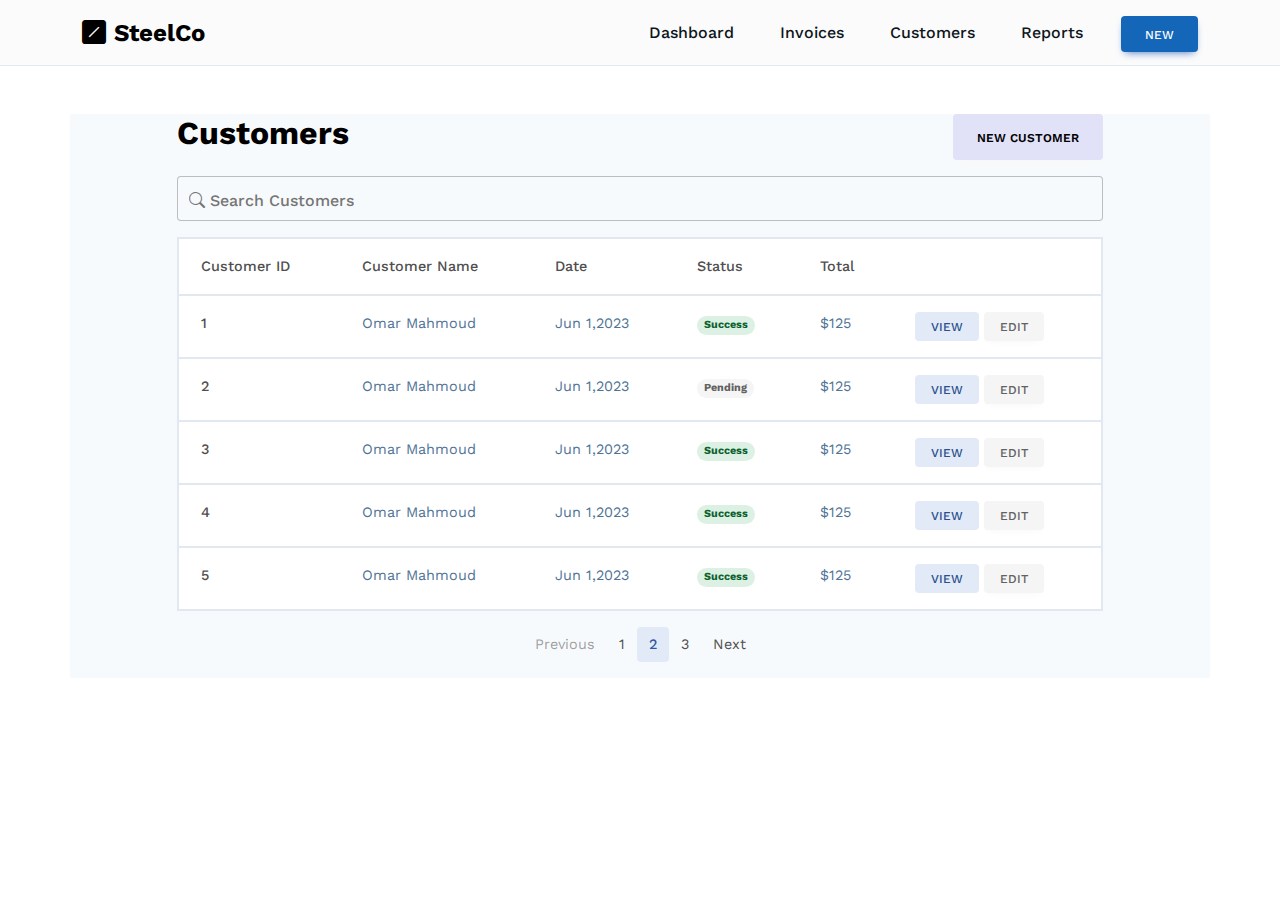
==== customers.html @ 3d3b547e "Created the customers page" ====
<!DOCTYPE html>
<html lang="en">
<head>
    <meta charset="UTF-8">
    <meta name="viewport" content="width=device-width, initial-scale=1.0">
    <title>Document</title>
    <link rel="stylesheet" href="css/mdb.min.css">
    <link rel="stylesheet" href="css/customers.css">
</head>
<body>
    <!-- Navbar -->
<nav class="navbar navbar-expand-lg bg-light navbar-light">
    <!-- Container wrapper -->
    <div class="container">
      <!-- Navbar brand -->
      <a class="navbar-brand" href="index.html"><i class="bi bi-slash-square-fill me-2"></i> SteelCo</a>
  
      <!-- Toggle button -->
      <button
        class="navbar-toggler"
        type="button"
        data-mdb-toggle="collapse"
        data-mdb-target="#navbarSupportedContent"
        aria-controls="navbarSupportedContent"
        aria-expanded="false"
        aria-label="Toggle navigation"
      >
        <i class="bi bi-list"></i>
      </button>
  
      <!-- Collapsible wrapper -->
      <div class="collapse navbar-collapse" id="navbarSupportedContent">
        <ul class="navbar-nav w-100 d-flex justify-content-end">
          <!-- Link -->
          <li class="nav-item active"><a class="nav-link" href="index.html">Dashboard</a></li>
          <li class="nav-item"><a class="nav-link" href="invoices.html">Invoices</a></li>
          <li class="nav-item"><a class="nav-link" href="customers.html">Customers</a></li>
          <li class="nav-item"><a class="nav-link" href="#">Reports</a></li>
          <li class="nav-item mt-1 ml-2"><a class="btn btn-primary nav-btn" href="#" data-mdb-ripple-init>New</a></li>
        </ul>
      </div>
    </div>
    <!-- Container wrapper -->
  </nav>
  <!-- Navbar -->

   <!-- customers -->
   <section class="container customers mt-5">
    <div class="row">
        <div class="col-sm-10 offset-1">
            <div class="section-header d-flex justify-content-between">
                <h1 class="main-title">Customers</h1>
                <button type="button" class="btn btn-light new-btn" data-mdb-ripple-init data-mdb-ripple-color="dark">New Customer</button>
            </div>
            <div class="form-outline search-input mt-3" data-mdb-input-init>
                <input type="text" id="formControlLg" class="form-control form-control-lg search-box" />
                <label class="form-label" for="formControlLg"><i class="bi bi-search"></i> Search Customers</label>
            </div>              
            <section class="customers mt-3">
                    <div class="table-responsive customers-table">
                        <table class="table table-bordered ">
                          <thead>
                            <tr>
                              <th scope="col">Customer ID</th>
                              <th scope="col">Customer Name</th>
                              <th scope="col">Date</th>
                              <th scope="col">Status</th>
                              <th scope="col">Total</th>
                              <th scope="col"></th>
                            </tr>
                          </thead>
                          <tbody>
                            <tr>
                              <th scope="row">1</th>
                              <td class="customer-name">Omar Mahmoud</td>
                              <td class="date">Jun 1,2023</td>
                              <td><span class="badge rounded-pill badge-success">Success</span></td>
                              <td class="total-price">$125</td>
                              <td>
                                <button type="button" class="btn btn-sm btn-secondary" data-mdb-ripple-init>View</button>
                                <button type="button" class="btn btn-sm btn-light" data-mdb-ripple-init>Edit</button>
                             </td>
                            </tr>
                            <tr>
                              <th scope="row">2</th>
                              <td class="customer-name">Omar Mahmoud</td>
                              <td class="date">Jun 1,2023</td>
                              <td><span class="badge rounded-pill badge-light">Pending</span></td>
                              <td class="total-price">$125</td>
                              <td>
                                <button type="button" class="btn btn-sm btn-secondary" data-mdb-ripple-init>View</button>
                                <button type="button" class="btn btn-sm btn-light" data-mdb-ripple-init>Edit</button>
                              </td>
                            </tr>
                            <tr>
                              <th scope="row">3</th>
                              <td class="customer-name">Omar Mahmoud</td>
                              <td class="date">Jun 1,2023</td>
                              <td><span class="badge rounded-pill badge-success">Success</span></td>
                              <td class="total-price">$125</td>
                              <td>
                                <button type="button" class="btn btn-sm btn-secondary" data-mdb-ripple-init>View</button>
                                <button type="button" class="btn btn-sm btn-light" data-mdb-ripple-init>Edit</button>
                            </td>
                            </tr>
                            <tr>
                                <th scope="row">4</th>
                                <td class="customer-name">Omar Mahmoud</td>
                                <td class="date">Jun 1,2023</td>
                                <td><span class="badge rounded-pill badge-success">Success</span></td>
                                <td class="total-price">$125</td>
                                <td>
                                    <button type="button" class="btn btn-sm btn-secondary" data-mdb-ripple-init>View</button>
                                    <button type="button" class="btn btn-sm btn-light" data-mdb-ripple-init>Edit</button>
                                </td>
                            </tr>
                            <tr>
                                <th scope="row">5</th>
                                <td class="customer-name">Omar Mahmoud</td>
                                <td class="date">Jun 1,2023</td>
                                <td><span class="badge rounded-pill badge-success">Success</span></td>
                                <td class="total-price">$125</td>
                                <td>
                                    <button type="button" class="btn btn-sm btn-secondary" data-mdb-ripple-init>View</button>
                                    <button type="button" class="btn btn-sm btn-light" data-mdb-ripple-init>Edit</button>
                                </td>
                            </tr>
                          </tbody>
                        </table>
                        <nav aria-label="...">
                            <ul class="pagination d-flex justify-content-center">
                              <li class="page-item disabled">
                                <a class="page-link">Previous</a>
                              </li>
                              <li class="page-item"><a class="page-link" href="#">1</a></li>
                              <li class="page-item active" aria-current="page">
                                <a class="page-link" href="#">2 <span class="visually-hidden">(current)</span></a>
                              </li>
                              <li class="page-item"><a class="page-link" href="#">3</a></li>
                              <li class="page-item">
                                <a class="page-link" href="#">Next</a>
                              </li>
                            </ul>
                        </nav>
                      </div>
            </section>
        </div>
    </div>
  </section>

  <script src="js/mdb.umd.min.js"></script>
    
</body>
</html>
---- css/customers.css ----
@import url('https://fonts.googleapis.com/css2?family=Work+Sans:ital,wght@0,100..900;1,100..900&display=swap');
@import url("https://cdn.jsdelivr.net/npm/bootstrap-icons@1.11.3/font/bootstrap-icons.min.css");
/* Navbar */
.navbar {
  font-family: "Work Sans", sans-serif;
  font-optical-sizing: auto;
  font-weight: 4s00;
  font-style: normal;
  background-color: #F7FAFC;
  box-shadow: none;
  border-bottom: 1px solid #E2E8F0;
}

.navbar .navbar-brand {
  font-size: 1.5rem;
  font-weight: 700;
  font-style: normal;
  color: #000;
}

.navbar .brand-icon {
  font-size: 1.5rem;
  font-weight: 700;
  font-style: normal;
  color: #000;
}

.navbar-nav .nav-item .nav-link {
  font-size: 1rem;
  font-weight: 500;
  font-style: normal;
  color: #0D141C;
  margin-right: 30px;
}

.navbar .nav-item .nav-btn {
    background-color: #1466B8;
}

/* Dashboard */
.customers {
  font-family: "Work Sans", sans-serif;
  font-optical-sizing: auto;
  font-weight: 400;
  font-style: normal;
  background-color: #F7FAFC;
  color: #000;
}

.customers .main-title {
  font-size: 2rem;
  font-weight: 700;
  font-style: normal;
  color: #000;
}

.customers-table table{
    border: 2px solid #E2E8F0;
}

.customers-table table thead tr th ,
.customers-table table tbody tr th,
.customers-table table tbody tr td{
    border-bottom: 2px solid #E2E8F0;
}

.customers-table table thead tr th,
.customers-table table tbody tr th,
.customers-table table tbody tr td{
    border-right: 0;
    border-left: 0;
}


.customers-title {
  font-weight: 500;
  font-style: normal;
  color: #000;
}

.customers-table .date,
.customers-table .customer-name,
.customers-table .total-price{
    color: #4f7396;
}

.new-btn {
    background-color: #e1e1f7!important;
    font-weight: 600;
    color: #000;
}

.search-input{
    font-weight: 500;
}
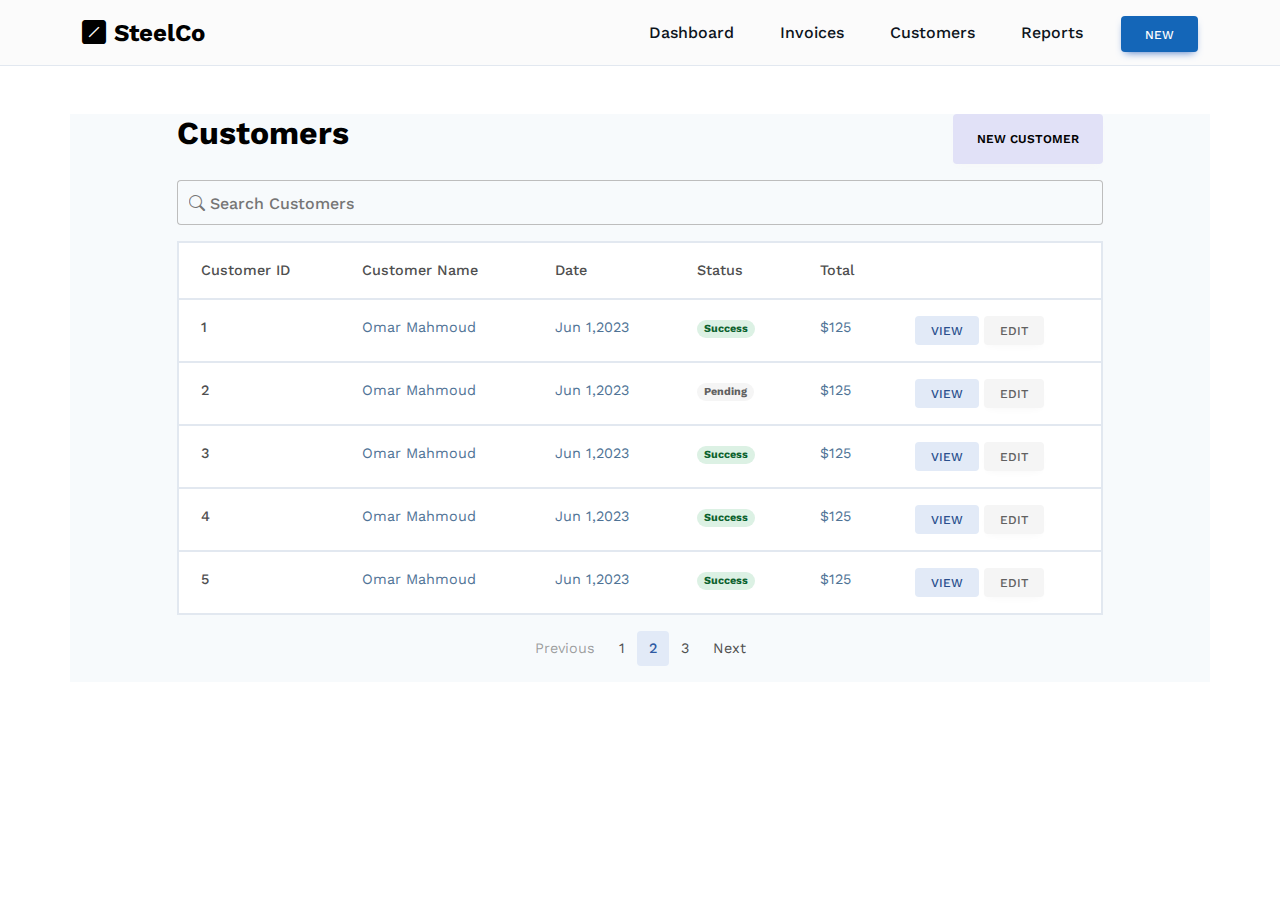
==== commit aca784e3: "Created the add customers page" ====
--- a/customers.html
+++ b/customers.html
@@ -50,7 +50,7 @@
         <div class="col-sm-10 offset-1">
             <div class="section-header d-flex justify-content-between">
                 <h1 class="main-title">Customers</h1>
-                <button type="button" class="btn btn-light new-btn" data-mdb-ripple-init data-mdb-ripple-color="dark">New Customer</button>
+                <a type="button" class="btn btn-light new-btn py-3" href="add-customer.html" data-mdb-ripple-init data-mdb-ripple-color="dark">New Customer</a>
             </div>
             <div class="form-outline search-input mt-3" data-mdb-input-init>
                 <input type="text" id="formControlLg" class="form-control form-control-lg search-box" />
